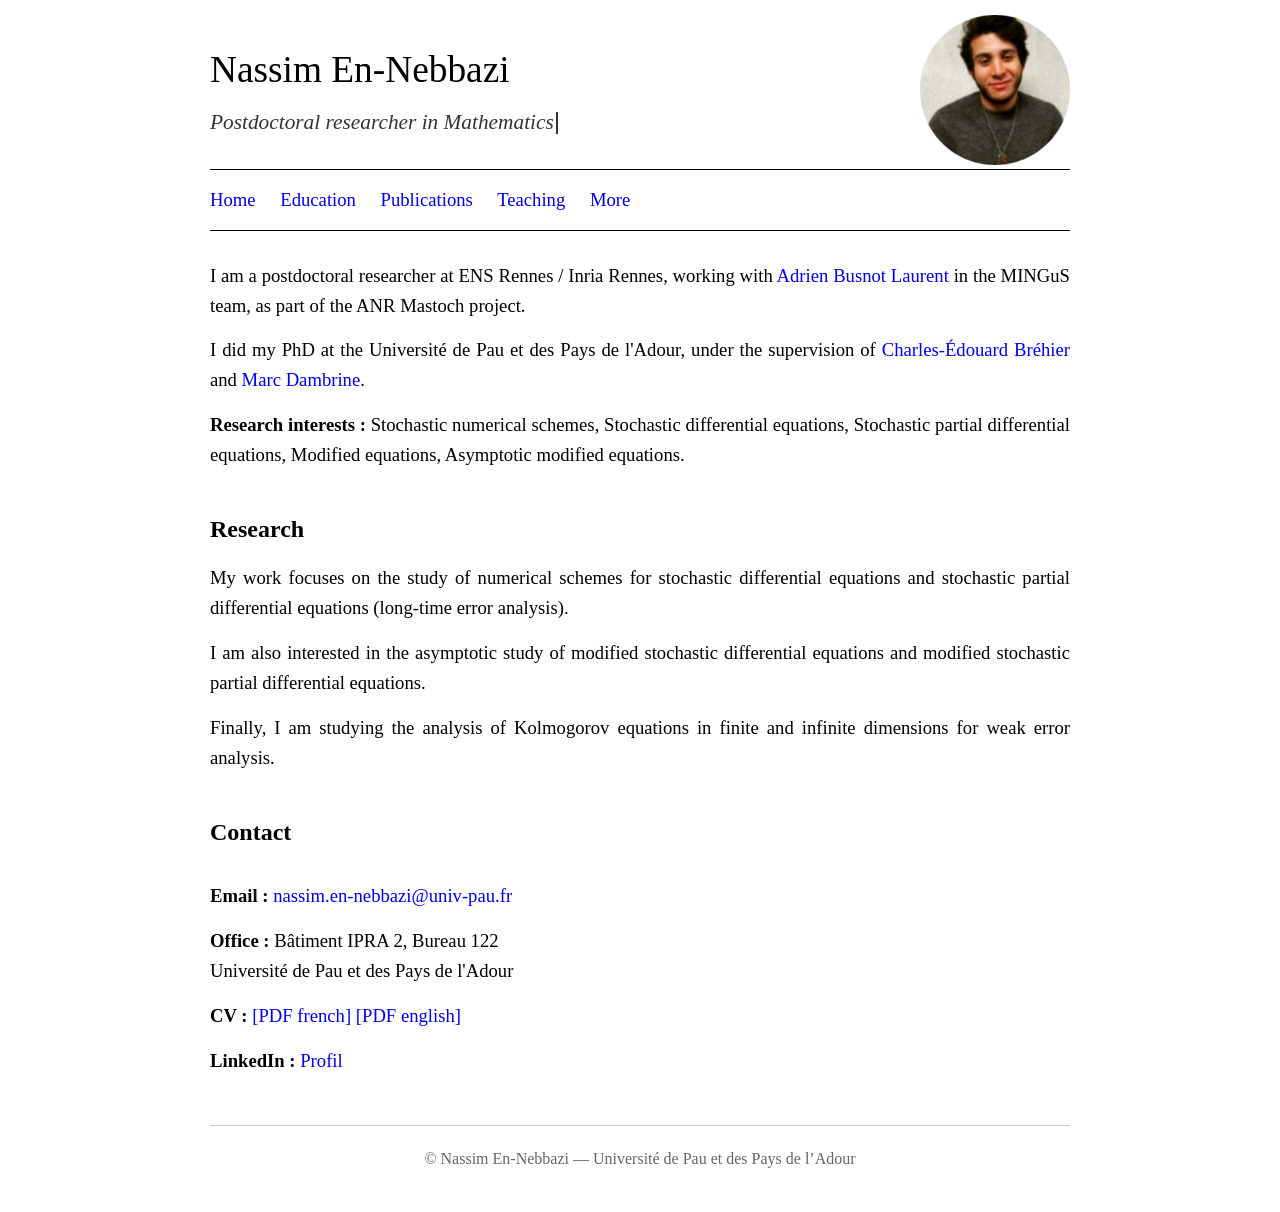
==== index.html @ 4f088e42 "Update index.html" ====
<!DOCTYPE html>
<html lang="fr">
<head>
<meta charset="UTF-8">
<meta name="viewport" content="width=device-width, initial-scale=1.0">
<title>Nassim En-Nebbazi</title>
<style>
  * {
    margin: 0;
    padding: 0;
    box-sizing: border-box;
  }

  body {
    font-family: 'Times New Roman', Times, serif;
    font-size: 14pt;
    line-height: 1.6;
    color: #000;
    background: #fff;
    max-width: 900px;
    margin: 0 auto;
    padding: 40px 20px;
  }

  h1 {
    font-size: 28pt;
    font-weight: normal;
    margin-bottom: 5px;
  }

  .subtitle {
    font-size: 16pt;
    font-style: italic;
    margin-bottom: 20px;
    color: #333;
  }


  .new {
    color: #d00;
    font-weight: bold;
  }

  nav {
    margin: 30px 0;
    padding: 15px 0;
    border-top: 1px solid #000;
    border-bottom: 1px solid #000;
  }

  nav a {
    color: #00e;
    text-decoration: none;
    margin-right: 20px;
  }

  nav a:visited {
    color: #551a8b;
  }

  nav a:hover {
    text-decoration: underline;
  }

  h2 {
    font-size: 18pt;
    font-weight: bold;
    margin-top: 40px;
    margin-bottom: 15px;
  }

  h3 {
    font-size: 16pt;
    font-weight: bold;
    margin-top: 25px;
    margin-bottom: 10px;
  }

  p {
    margin-bottom: 15px;
    text-align: justify;
  }

  ul {
    margin-left: 30px;
    margin-bottom: 15px;
  }

  li {
    margin-bottom: 8px;
  }

  a {
    color: #00e;
    text-decoration: none;
  }

  a:visited {
    color: #00e;
  }

  a:hover {
    text-decoration: underline;
  }

  .contact {
    margin-top: 30px;
  }

  hr {
    border: none;
    border-top: 1px solid #ccc;
    margin: 30px 0;
  }

  footer {
    margin-top: 50px;
    padding-top: 20px;
    border-top: 1px solid #ccc;
    font-size: 12pt;
    color: #666;
    text-align: center;
  }

  .photo {
    float: right;
    width: 150px;
    margin-left: 20px;
    margin-bottom: 20px;
    margin-top: -25px;
  }

  @media (max-width: 600px) {
    body {
      padding: 20px 15px;
    }

    .photo {
      float: none;
      display: block;
      margin: 0 auto 20px;
    }

    h1 {
      font-size: 24pt;
    }

    nav a {
      display: inline-block;
      margin-bottom: 10px;
    }
  }

  /* Effet machine à écrire du sous-titre (partagé par toutes les pages) */
  .subtitle {
    min-height: 1.6em; /* évite que la page « saute » quand le texte est vide */
  }

  .cursor {
    display: inline-block;
    width: 2px;
    height: 1em;
    background: #333;
    margin-left: 2px;
    vertical-align: text-bottom;
    animation: blink 1s steps(1) infinite;
  }

  @keyframes blink {
    50% { opacity: 0; }
  }

  @media (max-width: 600px) {
    .subtitle {
      min-height: 3.2em; /* le texte peut passer sur deux lignes sur mobile */
    }
  }
</style>
</head>
<body>

<img src="Photo.png" alt="Nassim En-Nebbazi" class="photo">

<h1>Nassim En-Nebbazi</h1>
<div class="subtitle"><span id="typed">Postdoctoral researcher in Mathematics</span><span class="cursor"></span></div>

<nav>
  <a href="index.html">Home</a>
  <a href="Cursus.html">Education</a>
  <a href="Publications.html">Publications</a>
  <a href="Enseignement.html">Teaching</a>
  <a href="Divers.html">More</a>
</nav>

<section id="about">
  <p>
    I am a postdoctoral researcher at ENS Rennes / Inria Rennes, working with <a href="https://adrienlaurent.net/">Adrien Busnot Laurent</a> in the MINGuS team, as part of the ANR Mastoch project.
  </p>
  <p>
    I did my PhD at the Université de Pau et des Pays de l'Adour, under the supervision of <a href="https://brehier.pages.math.cnrs.fr/page-personnelle-c-e-brehier/recherche.html">Charles-Édouard Bréhier</a> and <a href="https://mdambrin.perso.univ-pau.fr/">Marc Dambrine</a>.
  </p>
  <p>
    <strong>Research interests :</strong> Stochastic numerical schemes, Stochastic differential equations, Stochastic partial differential equations, Modified equations, Asymptotic modified equations.
  </p>
</section>

<h2 id="research">Research</h2>

<p>
  My work focuses on the study of numerical schemes for stochastic differential equations and stochastic partial differential equations (long-time error analysis).
</p>
<p>
 I am also interested in the asymptotic study of modified stochastic differential equations and modified stochastic partial differential equations.
</p>
<p>
  Finally, I am studying the analysis of Kolmogorov equations in finite and infinite dimensions for weak error analysis.
</p>

<h2 id="contact">Contact</h2>

<div class="contact">
  <p>
    <strong>Email :</strong> <a href="mailto:nassim.en-nebbazi@univ-pau.fr">nassim.en-nebbazi@univ-pau.fr</a>
  </p>
  <p>
    <strong>Office :</strong> Bâtiment IPRA 2, Bureau 122<br>
    Université de Pau et des Pays de l'Adour
  </p>
  <p>
    <strong>CV :</strong> 
    <a href="CV_French.pdf">[PDF french]</a> 
    <a href="CV_English.pdf">[PDF english]</a>
  </p>
  <p>
    <strong>LinkedIn :</strong> <a href="https://www.linkedin.com/in/nassim-en-nebbazi-a0b400244/">Profil</a>
  </p>
</div>

<footer>
  © Nassim En-Nebbazi — Université de Pau et des Pays de l’Adour
</footer>

<script>
  // Effet machine à écrire du sous-titre (partagé par toutes les pages)
  const phrases = [
    "Postdoctoral researcher in Mathematics",
    "ENS Rennes / Inria Rennes"
  ];

  const el = document.getElementById('typed');

  // Respecte les utilisateurs qui ont désactivé les animations
  if (el && !window.matchMedia('(prefers-reduced-motion: reduce)').matches) {
    let p = 0;                        // index de la phrase courante
    let i = phrases[0].length;        // nombre de lettres affichées
    let deleting = true;              // on part du texte déjà affiché : il s'efface d'abord

    function tick() {
      const full = phrases[p];
      i += deleting ? -1 : 1;
      el.textContent = full.slice(0, i);

      let delay = deleting ? 40 : 80; // vitesse d'effacement / d'écriture (ms)

      if (!deleting && i === full.length) {
        delay = 2000;                 // pause quand la phrase est complète
        deleting = true;
      } else if (deleting && i === 0) {
        deleting = false;
        p = (p + 1) % phrases.length; // phrase suivante
        delay = 400;                  // petite pause avant de réécrire
      }
      setTimeout(tick, delay);
    }

    setTimeout(tick, 2000);           // laisse le titre visible 2 s au chargement
  }
</script>

</body>
</html>
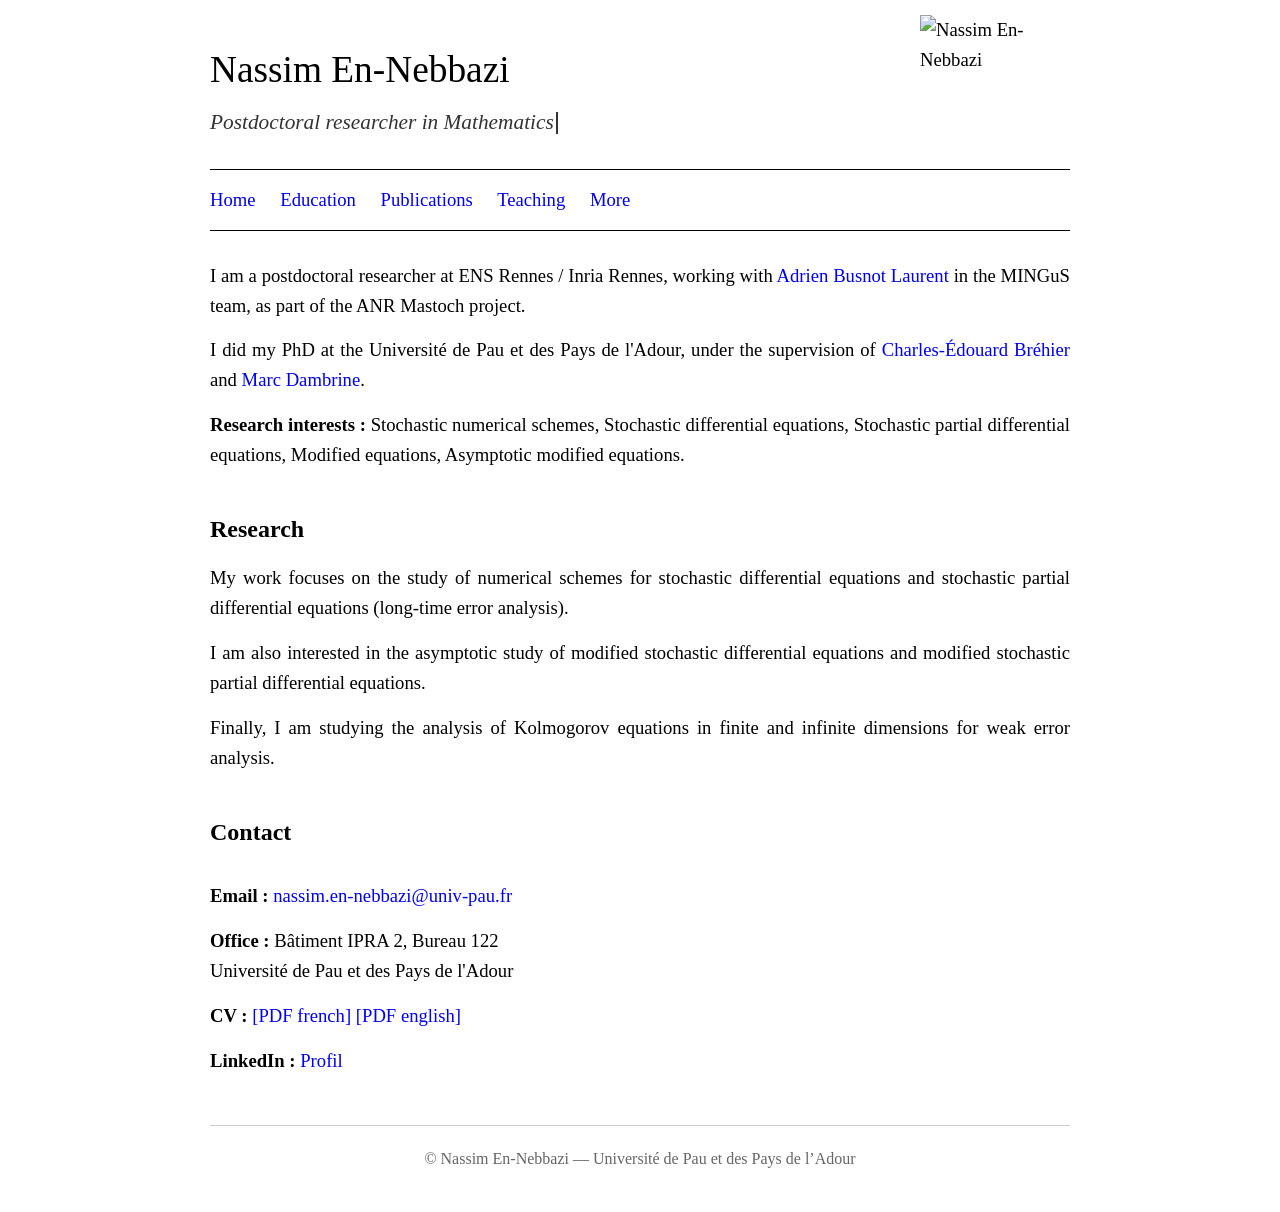
==== commit b57850bc: "Update index.html" ====
--- a/index.html
+++ b/index.html
@@ -179,7 +179,7 @@
 </head>
 <body>
 
-<img src="Photo.png" alt="Nassim En-Nebbazi" class="photo">
+<img src="Photo2.png" alt="Nassim En-Nebbazi" class="photo">
 
 <h1>Nassim En-Nebbazi</h1>
 <div class="subtitle"><span id="typed">Postdoctoral researcher in Mathematics</span><span class="cursor"></span></div>
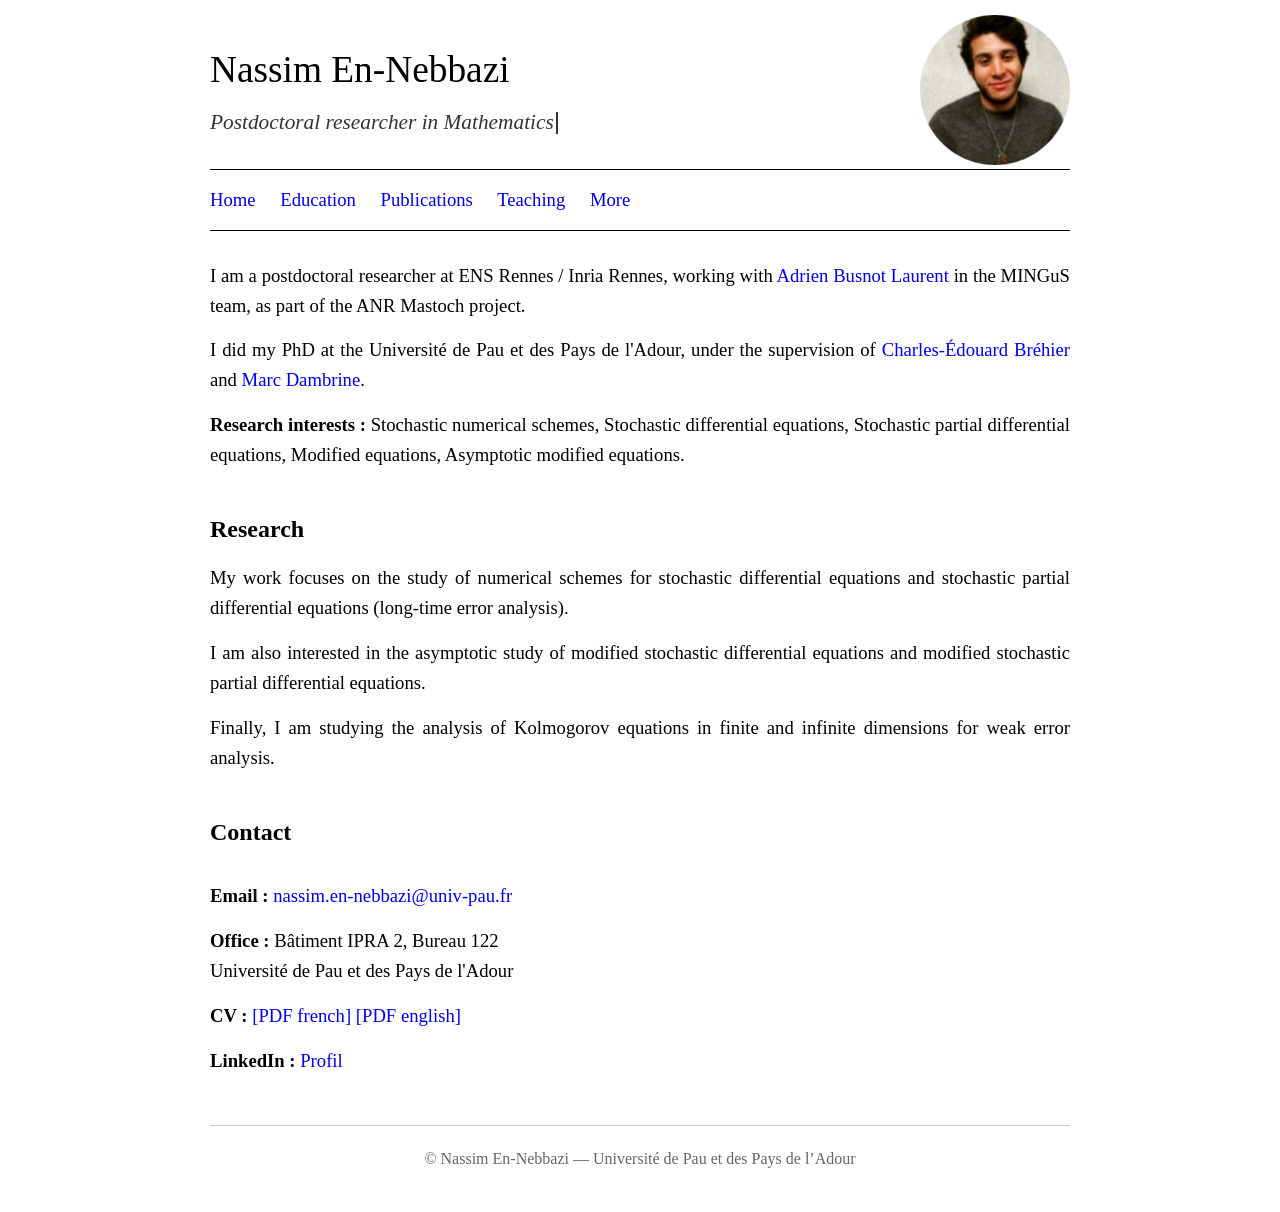
==== commit 28fdff8e: "Update index.html" ====
--- a/index.html
+++ b/index.html
@@ -179,7 +179,7 @@
 </head>
 <body>
 
-<img src="Photo2.png" alt="Nassim En-Nebbazi" class="photo">
+<img src="Photo.png" alt="Nassim En-Nebbazi" class="photo">
 
 <h1>Nassim En-Nebbazi</h1>
 <div class="subtitle"><span id="typed">Postdoctoral researcher in Mathematics</span><span class="cursor"></span></div>
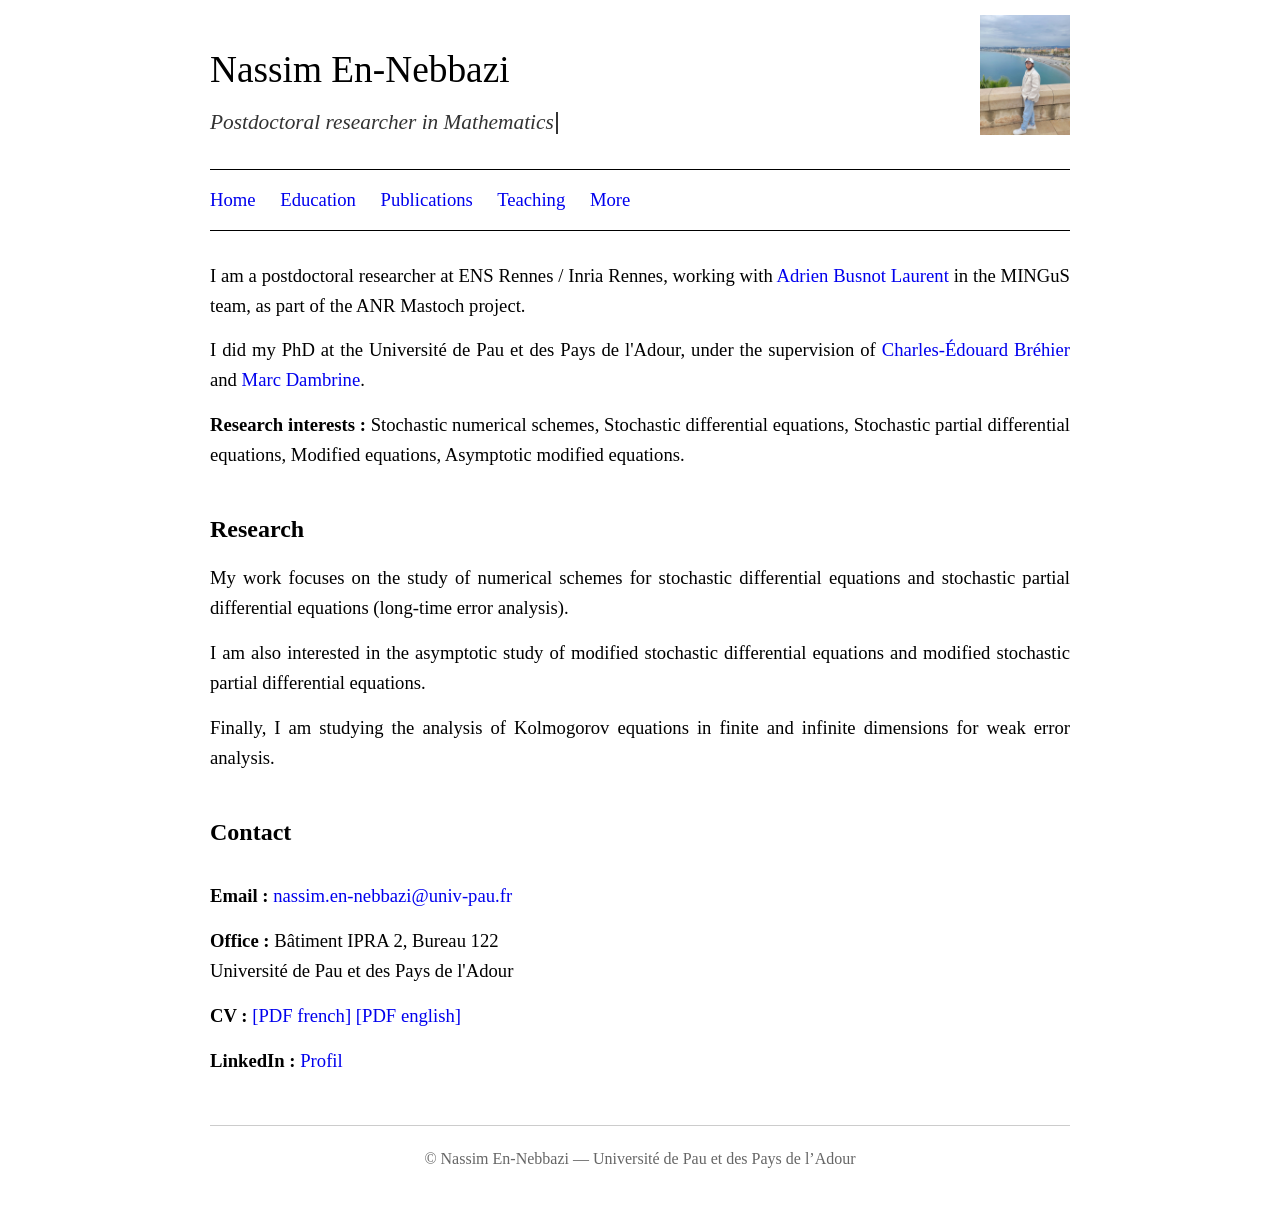
==== commit bdbf9dc0: "Update index.html" ====
--- a/index.html
+++ b/index.html
@@ -124,7 +124,7 @@
 
   .photo {
     float: right;
-    width: 150px;
+    width: 90px;
     margin-left: 20px;
     margin-bottom: 20px;
     margin-top: -25px;
@@ -179,7 +179,7 @@
 </head>
 <body>
 
-<img src="Photo.png" alt="Nassim En-Nebbazi" class="photo">
+<img src="Photo2.png" alt="Nassim En-Nebbazi" class="photo">
 
 <h1>Nassim En-Nebbazi</h1>
 <div class="subtitle"><span id="typed">Postdoctoral researcher in Mathematics</span><span class="cursor"></span></div>
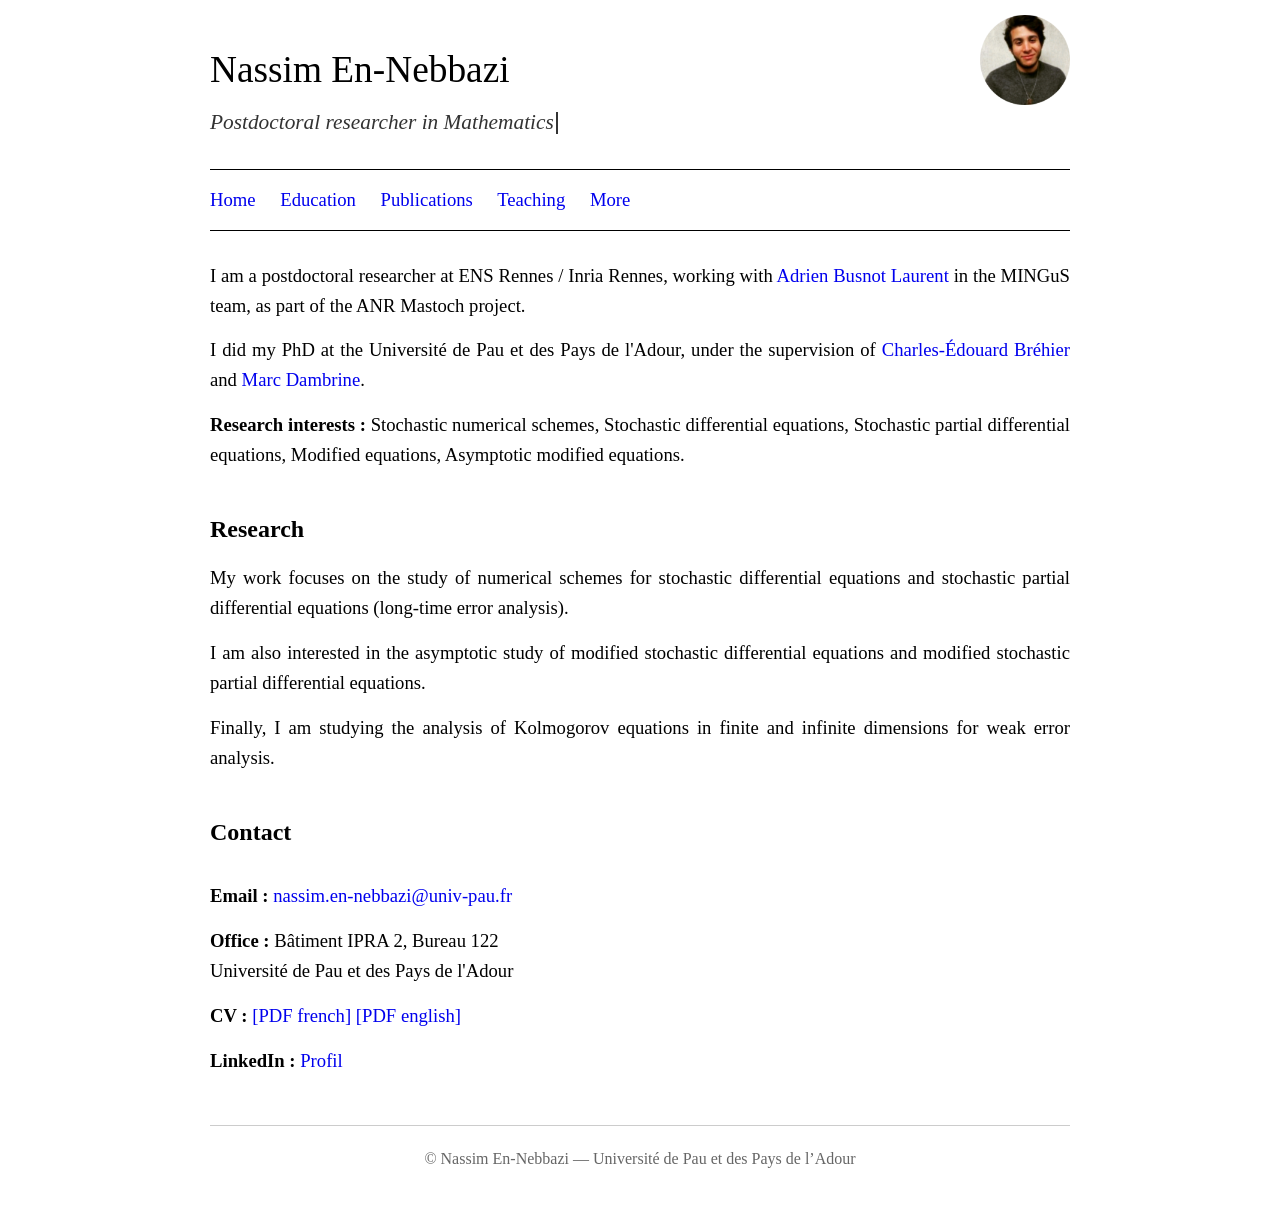
==== commit 43f56fcd: "Update index.html" ====
--- a/index.html
+++ b/index.html
@@ -179,7 +179,7 @@
 </head>
 <body>
 
-<img src="Photo2.png" alt="Nassim En-Nebbazi" class="photo">
+<img src="Photo.png" alt="Nassim En-Nebbazi" class="photo">
 
 <h1>Nassim En-Nebbazi</h1>
 <div class="subtitle"><span id="typed">Postdoctoral researcher in Mathematics</span><span class="cursor"></span></div>
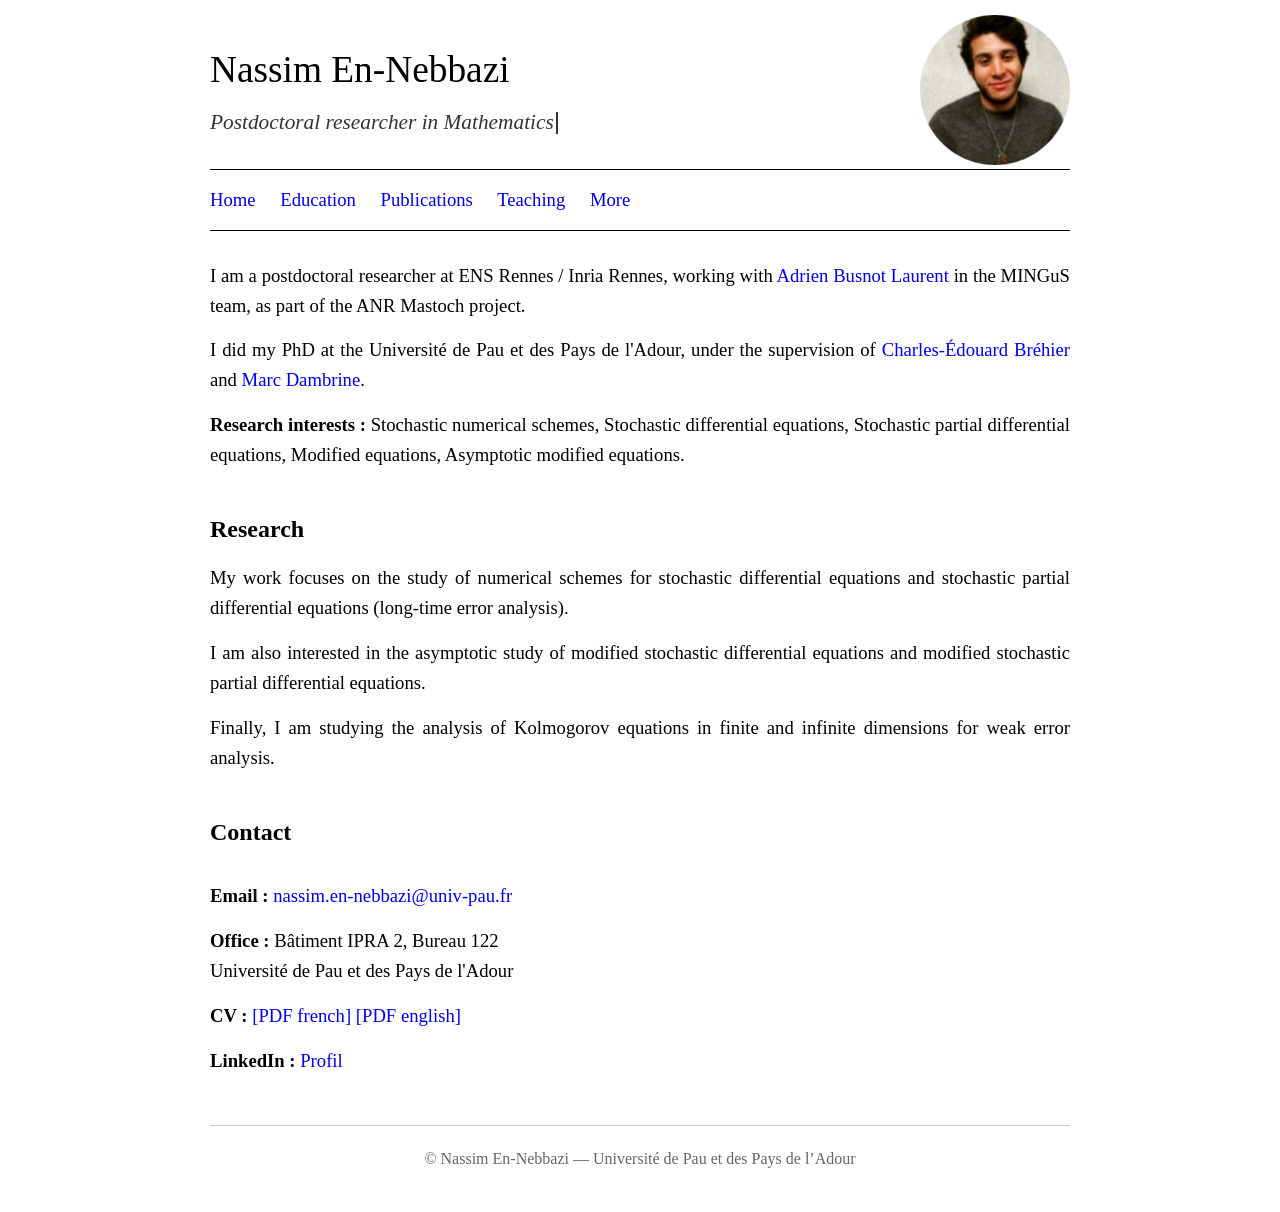
==== commit a2eee623: "Update index.html" ====
--- a/index.html
+++ b/index.html
@@ -124,7 +124,7 @@
 
   .photo {
     float: right;
-    width: 90px;
+    width: 150px;
     margin-left: 20px;
     margin-bottom: 20px;
     margin-top: -25px;
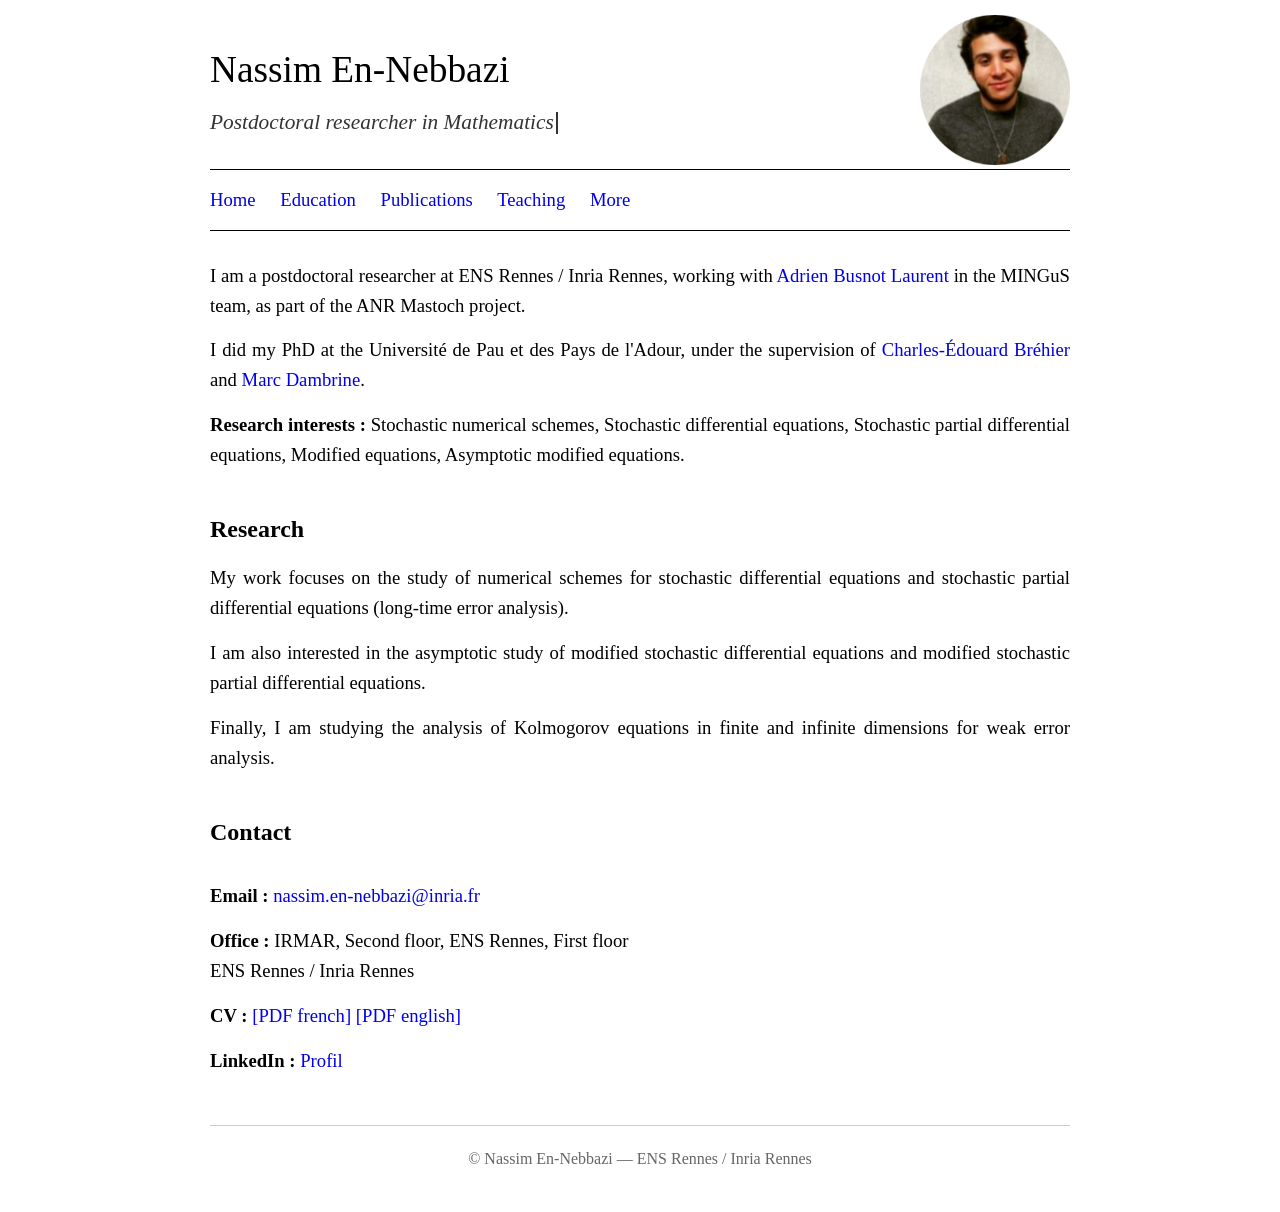
==== commit 8ed32cec: "Update index.html" ====
--- a/index.html
+++ b/index.html
@@ -220,11 +220,11 @@
 
 <div class="contact">
   <p>
-    <strong>Email :</strong> <a href="mailto:nassim.en-nebbazi@univ-pau.fr">nassim.en-nebbazi@univ-pau.fr</a>
-  </p>
-  <p>
-    <strong>Office :</strong> Bâtiment IPRA 2, Bureau 122<br>
-    Université de Pau et des Pays de l'Adour
+    <strong>Email :</strong> <a href="mailto:nassim.en-nebbazi@univ-pau.fr">nassim.en-nebbazi@inria.fr</a>
+  </p>
+  <p>
+    <strong>Office :</strong> IRMAR, Second floor, ENS Rennes, First floor<br>
+    ENS Rennes / Inria Rennes
   </p>
   <p>
     <strong>CV :</strong> 
@@ -237,7 +237,7 @@
 </div>
 
 <footer>
-  © Nassim En-Nebbazi — Université de Pau et des Pays de l’Adour
+  © Nassim En-Nebbazi — ENS Rennes / Inria Rennes
 </footer>
 
 <script>
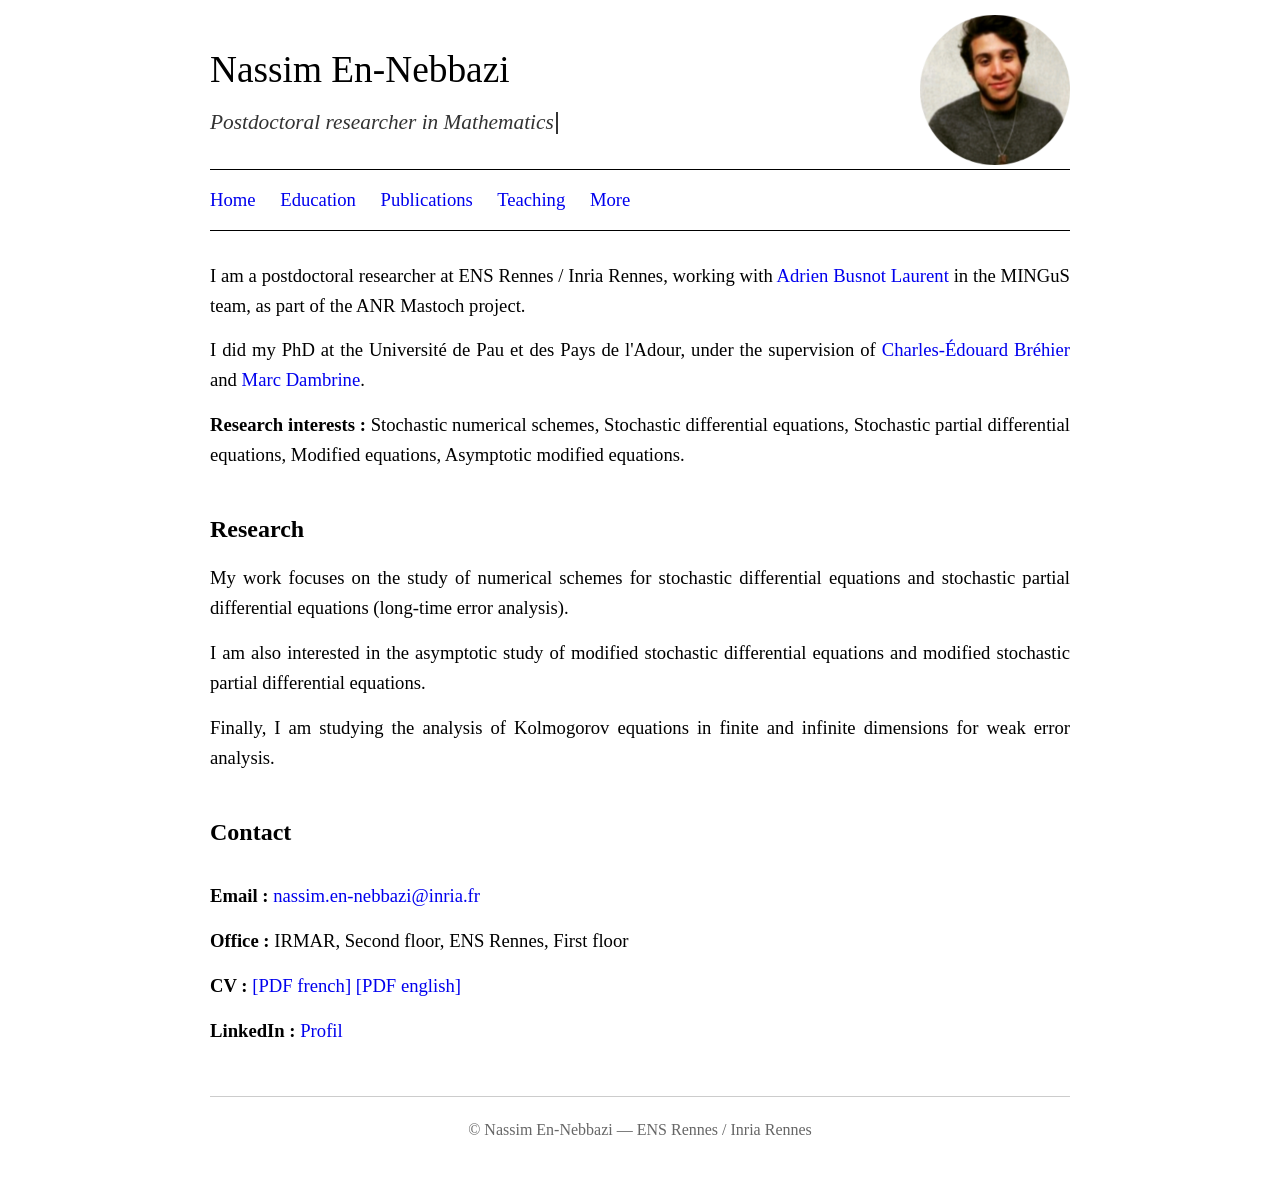
==== commit 24c5d702: "Update index.html" ====
--- a/index.html
+++ b/index.html
@@ -224,7 +224,6 @@
   </p>
   <p>
     <strong>Office :</strong> IRMAR, Second floor, ENS Rennes, First floor<br>
-    ENS Rennes / Inria Rennes
   </p>
   <p>
     <strong>CV :</strong> 
